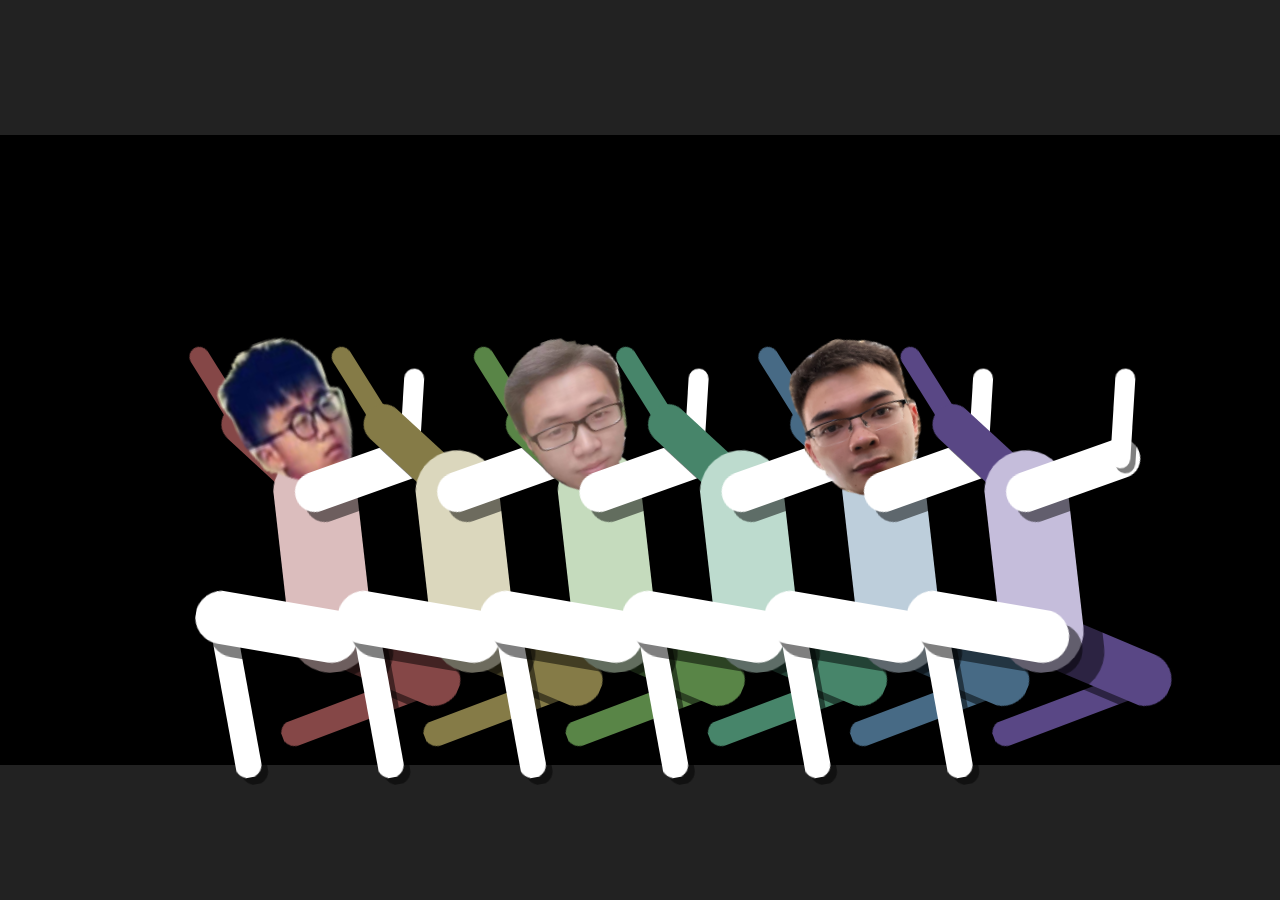
==== index.html @ 4df830a9 "init" ====
<!DOCTYPE html>
<html lang="en">
<head>
  <meta charset="UTF-8">
  <meta http-equiv="X-UA-Compatible" content="IE=edge">
  <meta name="viewport" content="width=device-width, initial-scale=1.0">
  <title>小B丰碑~</title>
  <link rel="stylesheet" href="./index.css">
  <style>
    .disk {
      position: fixed;
      left: -200px;
      top: -200px;
    }
  </style>
</head>
<body>
  <canvas></canvas>
  <img class="xuefeng disk" src="./heads/xuefeng.png" >
  <img class="zhanglizhong disk" src="./heads/zhanglizhong.png" >
  <img class="wangxudong disk" src="./heads/wangxudong.png" >
  <img class="hushunxu disk" src="./heads/hushunxu.png" >
  <img class="maoliangxian disk" src="./heads/maoliangxian.png" >
  <img class="yangfeng disk" src="./heads/yangfeng.png" >
  <img class="chengnannan disk" src="./heads/chengnannan.png" >
  <img class="zhangyumei disk" src="./heads/zhangyumei.png" >
  <img class="lilei disk" src="./heads/lilei.png" >
  <img class="houjingxiao disk" src="./heads/houjingxiao.png" >
  <img class="huoyujie disk" src="./heads/huoyujie.png" >
  <img class="tlp surprise" src="./heads/tlp.png" >
</body>
<script src="./index.js"></script>
<script>
  // setTimeout(() => {
  //   const script = document.createElement("script")
  //   script.src = "./index.js"
  //   document.head.appendChild(script)
  // }, 2000)
</script>
</html>
---- index.css ----
body, html {
  position: absolute;
  margin: 0;
  padding: 0;
  width: 100%;
  height: 100%;
  overflow: hidden;
}

canvas {
  position: absolute;
  width: 100%;
  height: 100%;
  background:#000;
  cursor: pointer;
}
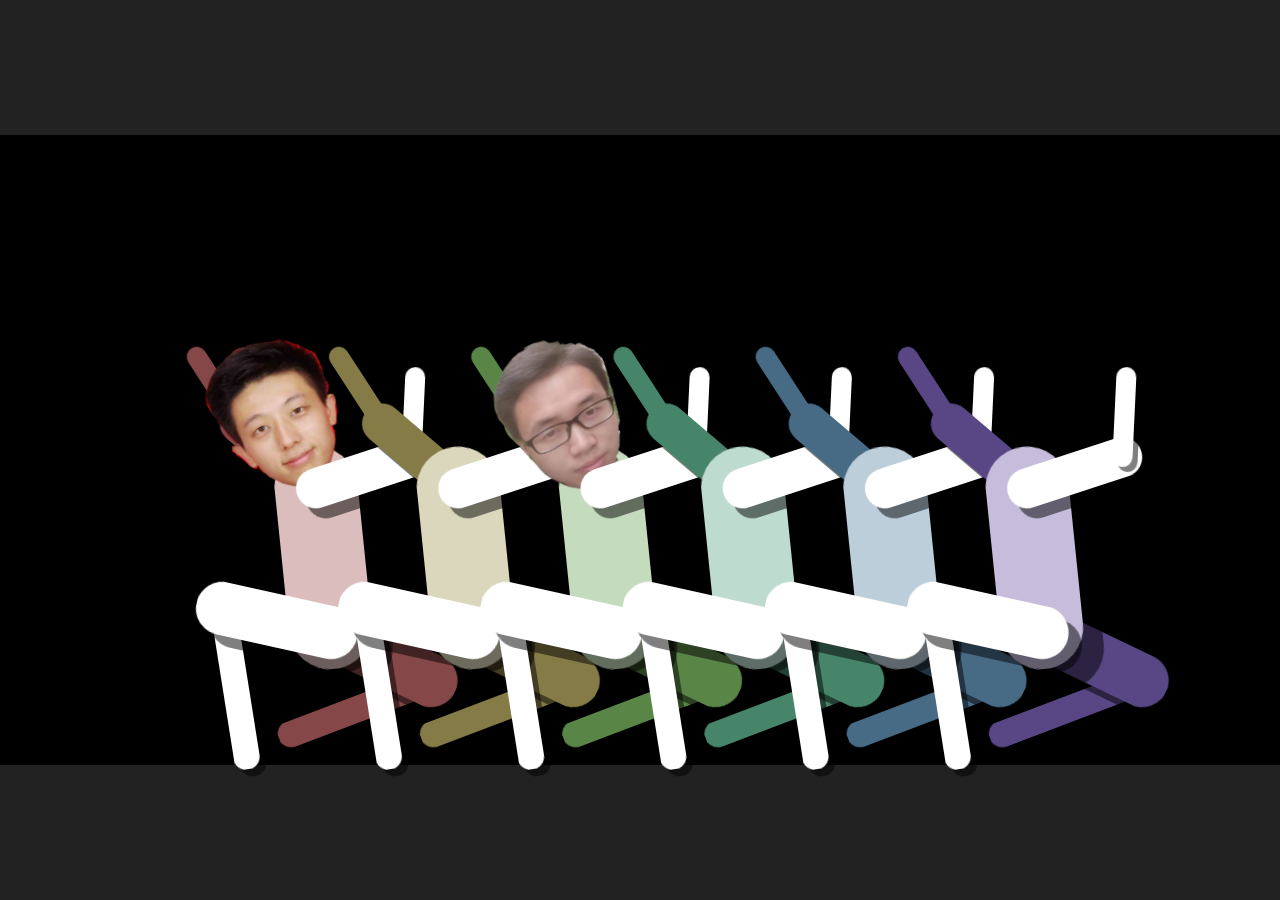
==== commit 7be70476: "feat: add new man" ====
--- a/index.html
+++ b/index.html
@@ -27,6 +27,12 @@
   <img class="lilei disk" src="./heads/lilei.png" >
   <img class="houjingxiao disk" src="./heads/houjingxiao.png" >
   <img class="huoyujie disk" src="./heads/huoyujie.png" >
+  <img class="liuxiaoli disk" src="./heads/liuxiaoli.png" >
+  <img class="zengwanghong disk" src="./heads/zengwanghong.png" >
+  <img class="liyiwen disk" src="./heads/liyiwen.png" >
+  <img class="guanmukai disk" src="./heads/guanmukai.png" >
+  <img class="zhangxupeng disk" src="./heads/zhangxupeng.png" >
+  <img class="wangyanjiao disk" src="./heads/wangyanjiao.png" >
   <img class="tlp surprise" src="./heads/tlp.png" >
 </body>
 <script src="./index.js"></script>
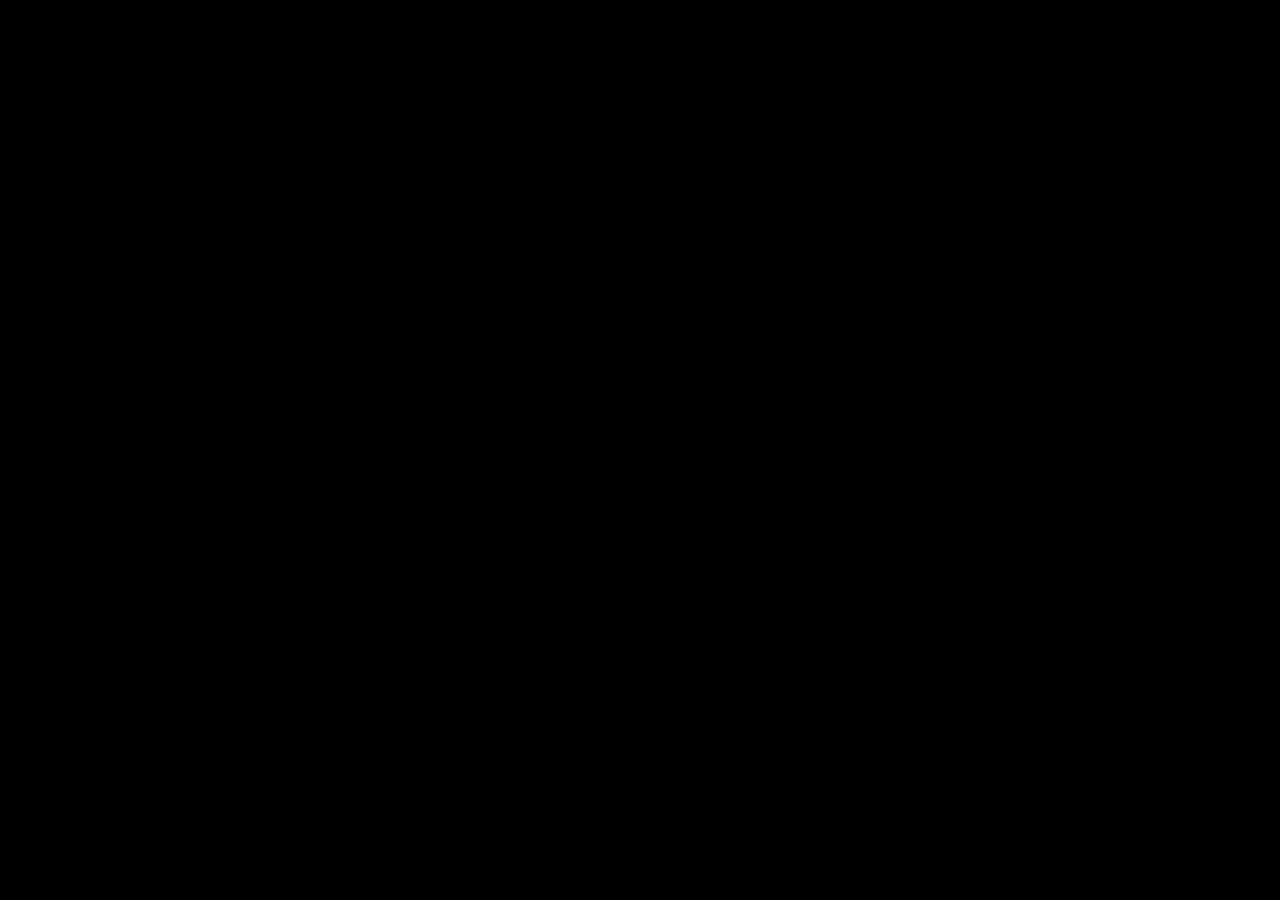
==== commit 27600c50: "feat: random" ====
--- a/index.html
+++ b/index.html
@@ -33,6 +33,7 @@
   <img class="guanmukai disk" src="./heads/guanmukai.png" >
   <img class="zhangxupeng disk" src="./heads/zhangxupeng.png" >
   <img class="wangyanjiao disk" src="./heads/wangyanjiao.png" >
+  <img class="guliming disk" src="./heads/guliming.png" >
   <img class="tlp surprise" src="./heads/tlp.png" >
 </body>
 <script src="./index.js"></script>
